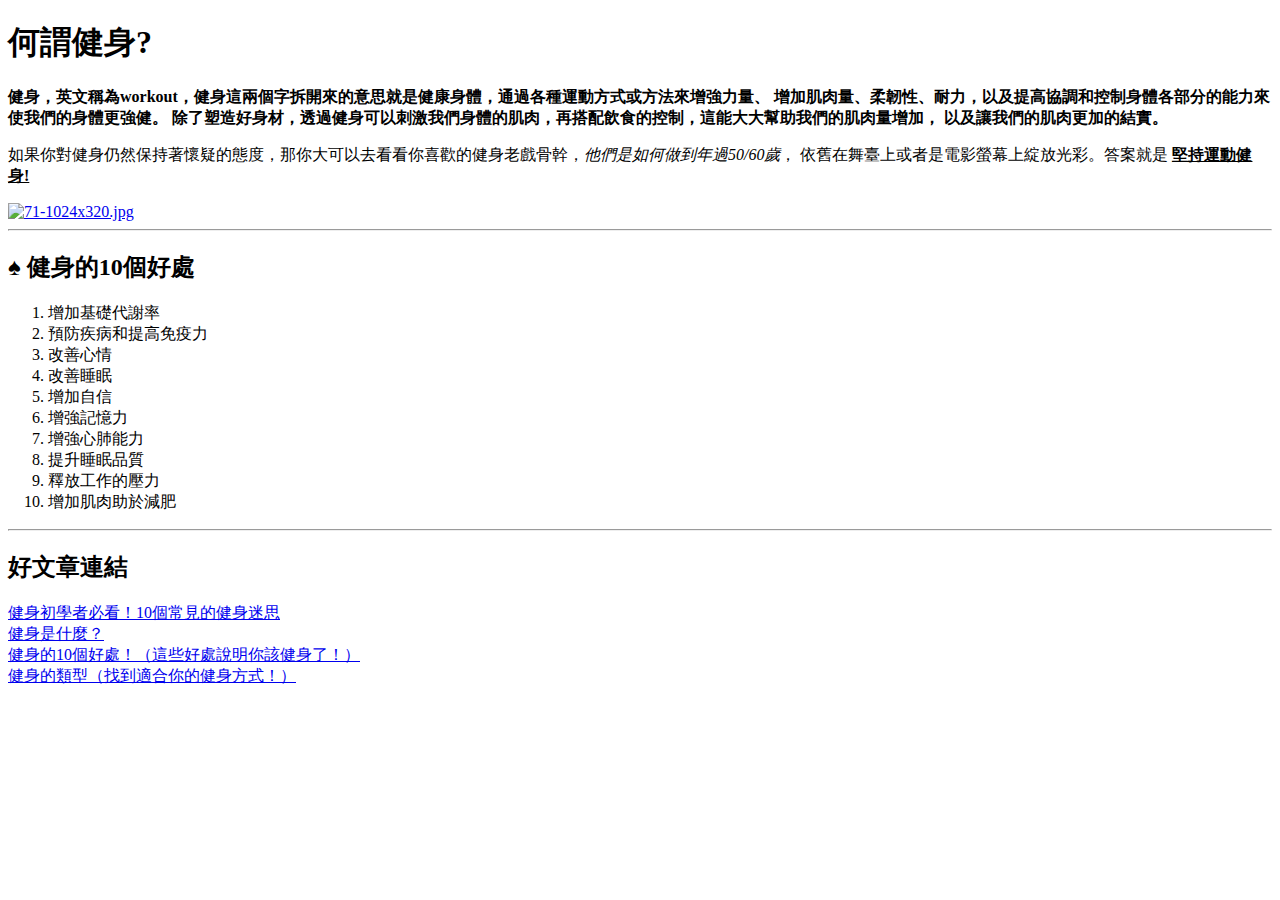
==== index.html @ 647621f5 "新增index.html" ====
<!DOCTYPE html>
<html lang="zh">

<head>
    <meta charset="UTF-8">
    <meta http-equiv="X-UA-Compatible" content="IE=edge">
    <meta name="viewport" content="width=device-width, initial-scale=1.0">
    <title>健身網站</title>
</head>

<body>
    <h1>何謂健身?</h1>
    <p>
        <b>
            健身，英文稱為workout，健身這兩個字拆開來的意思就是健康身體，通過各種運動方式或方法來增強力量、
            增加肌肉量、柔韌性、耐力，以及提高協調和控制身體各部分的能力來使我們的身體更強健。
            除了塑造好身材，透過健身可以刺激我們身體的肌肉，再搭配飲食的控制，這能大大幫助我們的肌肉量增加，
            以及讓我們的肌肉更加的結實。
        </b>
    </p>
    <p>
        如果你對健身仍然保持著懷疑的態度，那你大可以去看看你喜歡的健身老戲骨幹，<em>他們是如何做到年過50/60歲</em>，
        依舊在舞臺上或者是電影螢幕上綻放光彩。答案就是
        <b>
            <u>堅持運動健身!</u>
        </b>
    </p>
    <a href="https://fitnesstwenty.com/wp-content/uploads/2020/10/71-1024x320.jpg">
        <img src="https://fitnesstwenty.com/wp-content/uploads/2020/10/71-1024x320.jpg" alt="71-1024x320.jpg"
            width="100%">
    </a>
    <hr>
    <h2>&spades; 健身的10個好處</h2>
    <ol type="1">
        <li>增加基礎代謝率</li>
        <li>預防疾病和提高免疫力</li>
        <li>改善心情</li>
        <li>改善睡眠</li>
        <li>增加自信</li>
        <li>增強記憶力</li>
        <li>增強心肺能力</li>
        <li>提升睡眠品質</li>
        <li>釋放工作的壓力</li>
        <li>增加肌肉助於減肥</li>
    </ol>
    <hr>
    <h2>好文章連結</h2>
    <a href="https://www.fe-amart.com.tw/index.php/life-style/life-info/secret-recipe/hero-6" target="_blank">
        健身初學者必看！10個常見的健身迷思
    </a>
    <br>
    <a href="https://fitnesstwenty.com/benefits-of-workout/#%E5%81%A5%E8%BA%AB%E6%98%AF%E4%BB%80%E9%BA%BC%EF%BC%9F"
        target="_blank">
        健身是什麼？
    </a>
    <br>
    <a href="https://fitnesstwenty.com/benefits-of-workout/#%E5%81%A5%E8%BA%AB%E7%9A%8410%E5%80%8B%E5%A5%BD%E8%99%95%EF%BC%81%EF%BC%88%E9%80%99%E4%BA%9B%E5%A5%BD%E8%99%95%E8%AA%AA%E6%98%8E%E4%BD%A0%E8%A9%B2%E5%81%A5%E8%BA%AB%E4%BA%86%EF%BC%81%EF%BC%89"
        target="_blank">
        健身的10個好處！（這些好處說明你該健身了！）
    </a>
    <br>
    <a href="https://fitnesstwenty.com/benefits-of-workout/#%E5%81%A5%E8%BA%AB%E7%9A%84%E9%A1%9E%E5%9E%8B%EF%BC%88%E6%89%BE%E5%88%B0%E9%81%A9%E5%90%88%E4%BD%A0%E7%9A%84%E5%81%A5%E8%BA%AB%E6%96%B9%E5%BC%8F%EF%BC%81%EF%BC%89"
        target="_blank">
        健身的類型（找到適合你的健身方式！）
    </a>

</body>
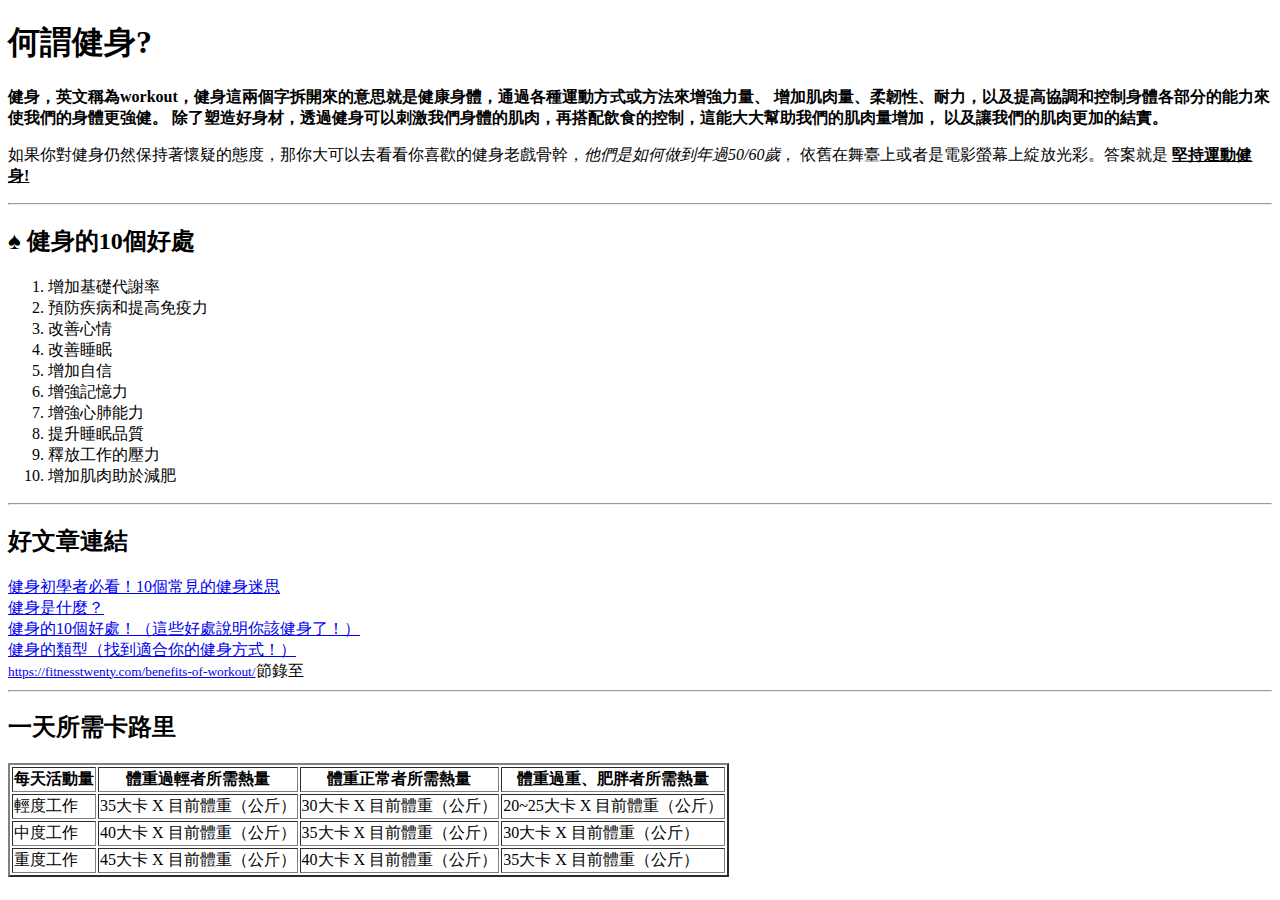
==== commit e19abb13: "1.完成超連10好處 2.完成表格" ====
--- a/index.html
+++ b/index.html
@@ -25,10 +25,7 @@
             <u>堅持運動健身!</u>
         </b>
     </p>
-    <a href="https://fitnesstwenty.com/wp-content/uploads/2020/10/71-1024x320.jpg">
-        <img src="https://fitnesstwenty.com/wp-content/uploads/2020/10/71-1024x320.jpg" alt="71-1024x320.jpg"
-            width="100%">
-    </a>
+
     <hr>
     <h2>&spades; 健身的10個好處</h2>
     <ol type="1">
@@ -45,23 +42,65 @@
     </ol>
     <hr>
     <h2>好文章連結</h2>
-    <a href="https://www.fe-amart.com.tw/index.php/life-style/life-info/secret-recipe/hero-6" target="_blank">
-        健身初學者必看！10個常見的健身迷思
-    </a>
-    <br>
-    <a href="https://fitnesstwenty.com/benefits-of-workout/#%E5%81%A5%E8%BA%AB%E6%98%AF%E4%BB%80%E9%BA%BC%EF%BC%9F"
-        target="_blank">
-        健身是什麼？
-    </a>
-    <br>
-    <a href="https://fitnesstwenty.com/benefits-of-workout/#%E5%81%A5%E8%BA%AB%E7%9A%8410%E5%80%8B%E5%A5%BD%E8%99%95%EF%BC%81%EF%BC%88%E9%80%99%E4%BA%9B%E5%A5%BD%E8%99%95%E8%AA%AA%E6%98%8E%E4%BD%A0%E8%A9%B2%E5%81%A5%E8%BA%AB%E4%BA%86%EF%BC%81%EF%BC%89"
-        target="_blank">
-        健身的10個好處！（這些好處說明你該健身了！）
-    </a>
-    <br>
-    <a href="https://fitnesstwenty.com/benefits-of-workout/#%E5%81%A5%E8%BA%AB%E7%9A%84%E9%A1%9E%E5%9E%8B%EF%BC%88%E6%89%BE%E5%88%B0%E9%81%A9%E5%90%88%E4%BD%A0%E7%9A%84%E5%81%A5%E8%BA%AB%E6%96%B9%E5%BC%8F%EF%BC%81%EF%BC%89"
-        target="_blank">
-        健身的類型（找到適合你的健身方式！）
-    </a>
+    <li>
+        <a href="https://www.fe-amart.com.tw/index.php/life-style/life-info/secret-recipe/hero-6" target="_blank">
+            健身初學者必看！10個常見的健身迷思
+        </a>
+    </li>
+    <li>
+        <a href="https://fitnesstwenty.com/benefits-of-workout/#%E5%81%A5%E8%BA%AB%E6%98%AF%E4%BB%80%E9%BA%BC%EF%BC%9F"
+            target="_blank">
+            健身是什麼？
+        </a>
+    </li>
+    <li>
+        <a href="https://fitnesstwenty.com/benefits-of-workout/#%E5%81%A5%E8%BA%AB%E7%9A%8410%E5%80%8B%E5%A5%BD%E8%99%95%EF%BC%81%EF%BC%88%E9%80%99%E4%BA%9B%E5%A5%BD%E8%99%95%E8%AA%AA%E6%98%8E%E4%BD%A0%E8%A9%B2%E5%81%A5%E8%BA%AB%E4%BA%86%EF%BC%81%EF%BC%89"
+            target="_blank">
+            健身的10個好處！（這些好處說明你該健身了！）
+        </a>
+    </li>
+    <li>
+        <a href="https://fitnesstwenty.com/benefits-of-workout/#%E5%81%A5%E8%BA%AB%E7%9A%84%E9%A1%9E%E5%9E%8B%EF%BC%88%E6%89%BE%E5%88%B0%E9%81%A9%E5%90%88%E4%BD%A0%E7%9A%84%E5%81%A5%E8%BA%AB%E6%96%B9%E5%BC%8F%EF%BC%81%EF%BC%89"
+            target="_blank">
+            健身的類型（找到適合你的健身方式！）
+        </a>
+    </li>
+    <small>
+        <a target="_blank" href="https://fitnesstwenty.com/benefits-of-workout/">
+            https://fitnesstwenty.com/benefits-of-workout/</a></small>節錄至
+    <hr>
+    <h2>一天所需卡路里</h2>
+    <table border="2">
+        <thead>
+            <tr>
+
+                <th>每天活動量</th>
+                <th>體重過輕者所需熱量</th>
+                <th>體重正常者所需熱量</th>
+                <th>體重過重、肥胖者所需熱量</th>
+            </tr>
+        </thead>
+        <tbody>
+            <tr>
+                <td>輕度工作</td>
+                <td>35大卡 X 目前體重（公斤）</td>
+                <td>30大卡 X 目前體重（公斤）</td>
+                <td>20~25大卡 X 目前體重（公斤）</td>
+            </tr>
+            <tr>
+                <td>中度工作</td>
+                <td>40大卡 X 目前體重（公斤）</td>
+                <td>35大卡 X 目前體重（公斤）</td>
+                <td>30大卡 X 目前體重（公斤）</td>
+            </tr>
+            <tr>
+                <td>重度工作</td>
+                <td>45大卡 X 目前體重（公斤）</td>
+                <td>40大卡 X 目前體重（公斤）</td>
+                <td>35大卡 X 目前體重（公斤）</td>
+            </tr>
+        </tbody>
+    </table>
+
 
 </body>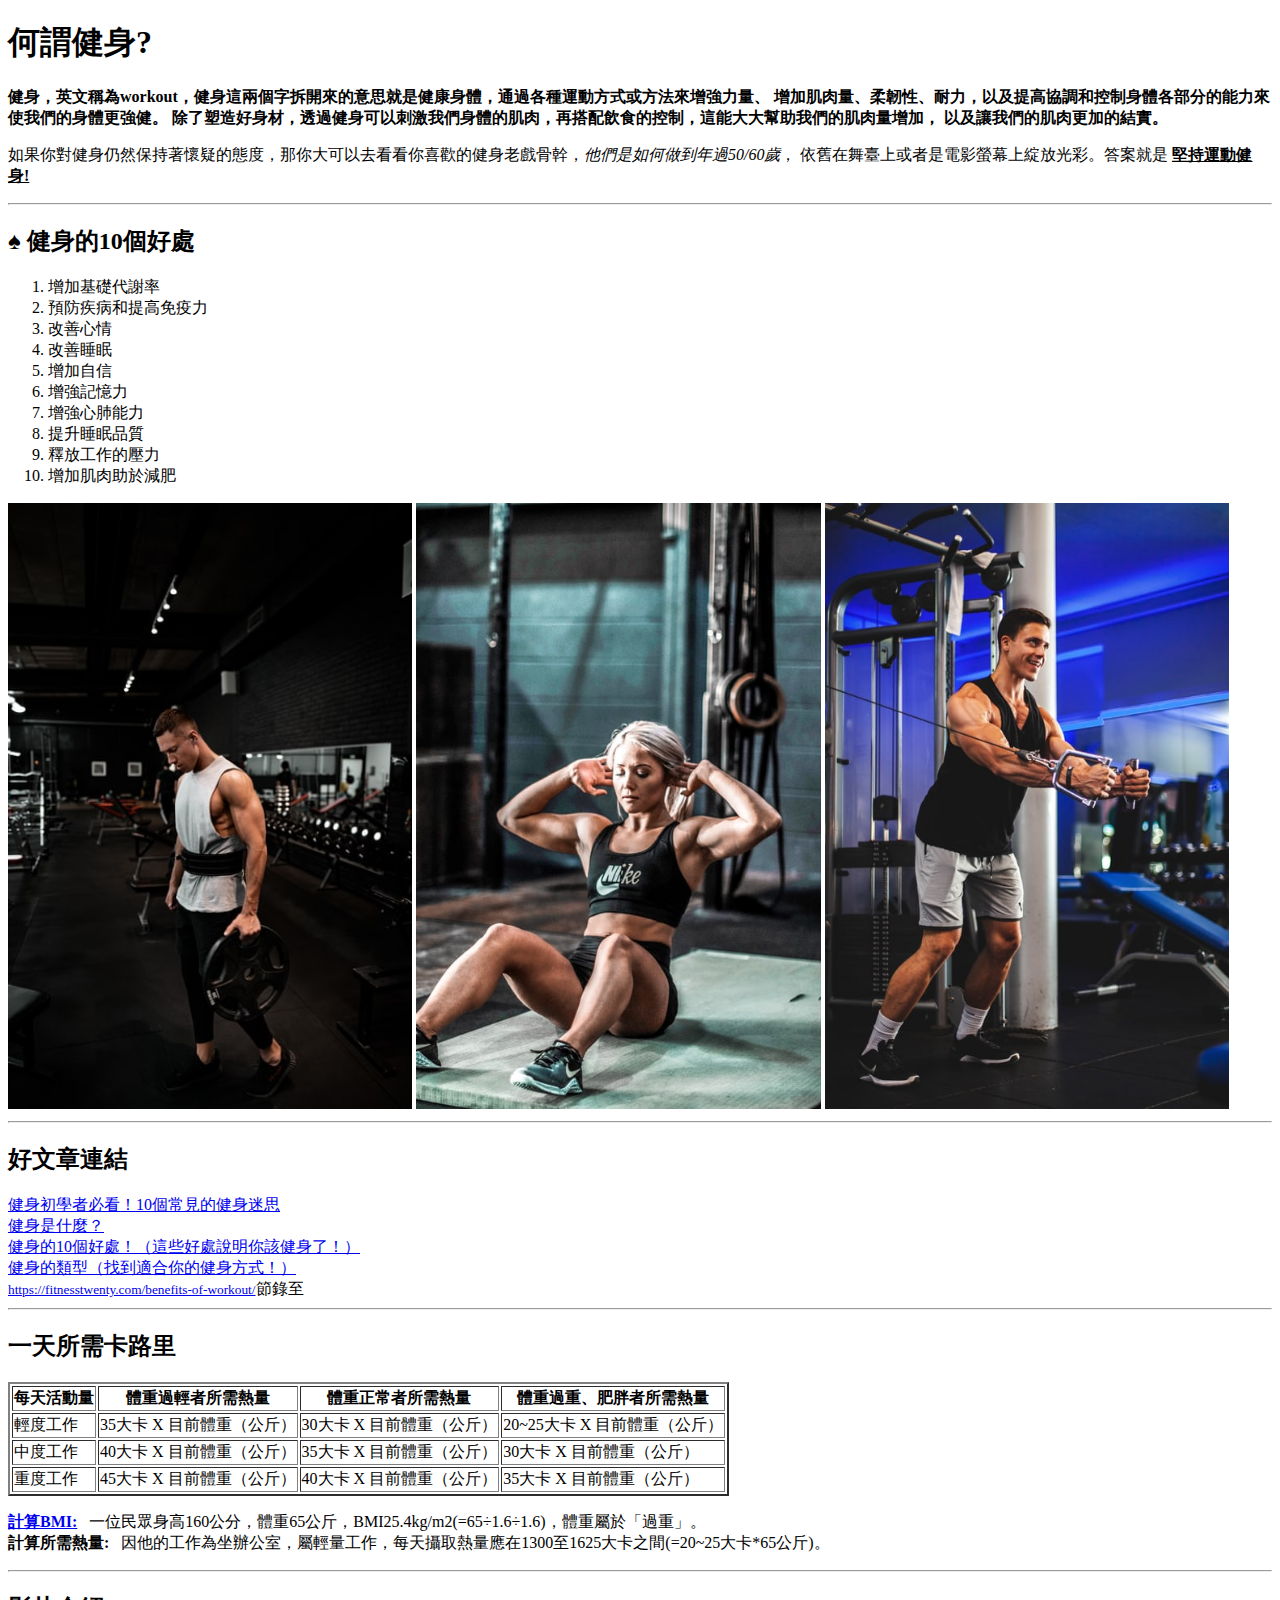
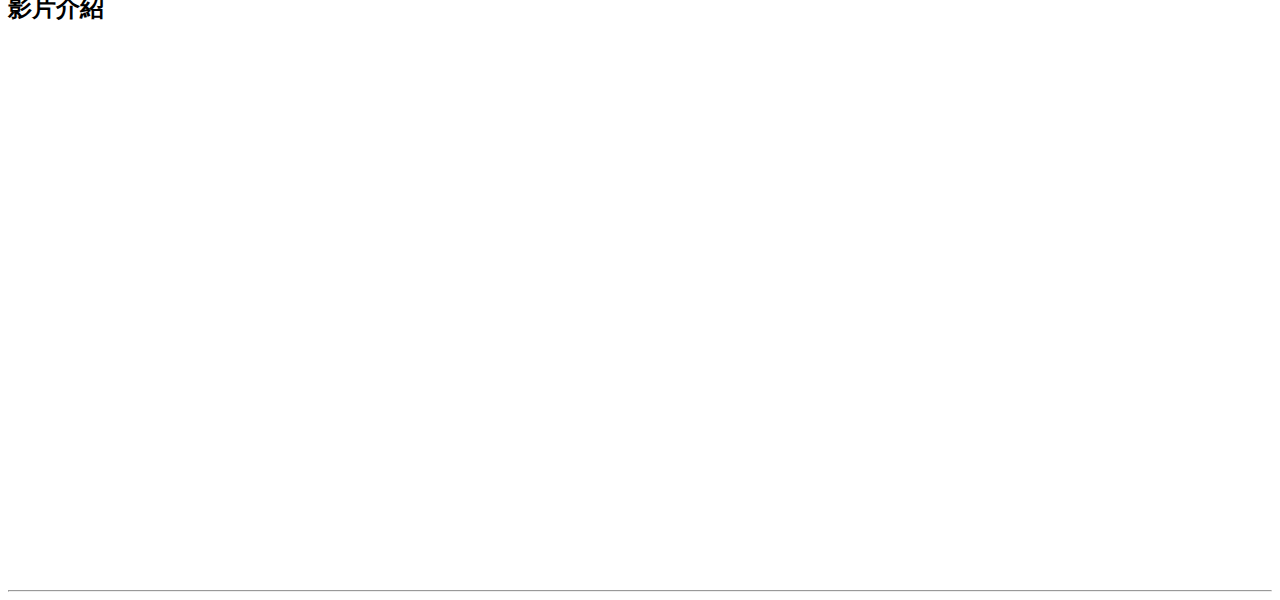
==== commit 97325193: "新增圖片遷入video" ====
--- a/index.html
+++ b/index.html
@@ -40,6 +40,9 @@
         <li>釋放工作的壓力</li>
         <li>增加肌肉助於減肥</li>
     </ol>
+    <img src="images/pic-1.jpg" alt="pic-1.jpg" width="32%">
+    <img src="images/pic-2.jpg" alt="pic-2.jpg" width="32%">
+    <img src="images/pic-3.jpg" alt="pic-3.jpg" width="32%">
     <hr>
     <h2>好文章連結</h2>
     <li>
@@ -101,6 +104,25 @@
             </tr>
         </tbody>
     </table>
+    <p>
+        <b>
+            <a href="bmi.html" target="_blank">計算BMI:</a>
+        </b>&nbsp;&nbsp;一位民眾身高160公分，體重65公斤，BMI25.4kg/m2(=65÷1.6÷1.6)，體重屬於「過重」。<br>
+        <b>計算所需熱量:</b>&nbsp;&nbsp;
+        因他的工作為坐辦公室，屬輕量工作，每天攝取熱量應在1300至1625大卡之間(=20~25大卡*65公斤)。
+    </p>
+</body>
+<hr>
+<h2>影片介紹</h2>
+<iframe width="45%" height="534" src="https://www.youtube.com/embed/MzLZXUnekuI"
+    title="健身房新手【4天練全身課表】每天只做CP值最高的三個精華動作！│健人訓練│ 2021ep31" frameborder="0"
+    allow="accelerometer; autoplay; clipboard-write; encrypted-media; gyroscope; picture-in-picture; web-share"
+    allowfullscreen></iframe>
+<iframe width="45%" height="534" src="https://www.youtube.com/embed/Vb287LMSwlw"
+    title="30分鐘爆汗燃脂+核心訓練│無須器材、無跳躍、不傷手腕│跟著我甩掉多餘體脂肪！30 Min Athome fat burn, no equipment needed, no jumping"
+    frameborder="0"
+    allow="accelerometer; autoplay; clipboard-write; encrypted-media; gyroscope; picture-in-picture; web-share"
+    allowfullscreen></iframe>
+<hr>
 
-
-</body>+</html>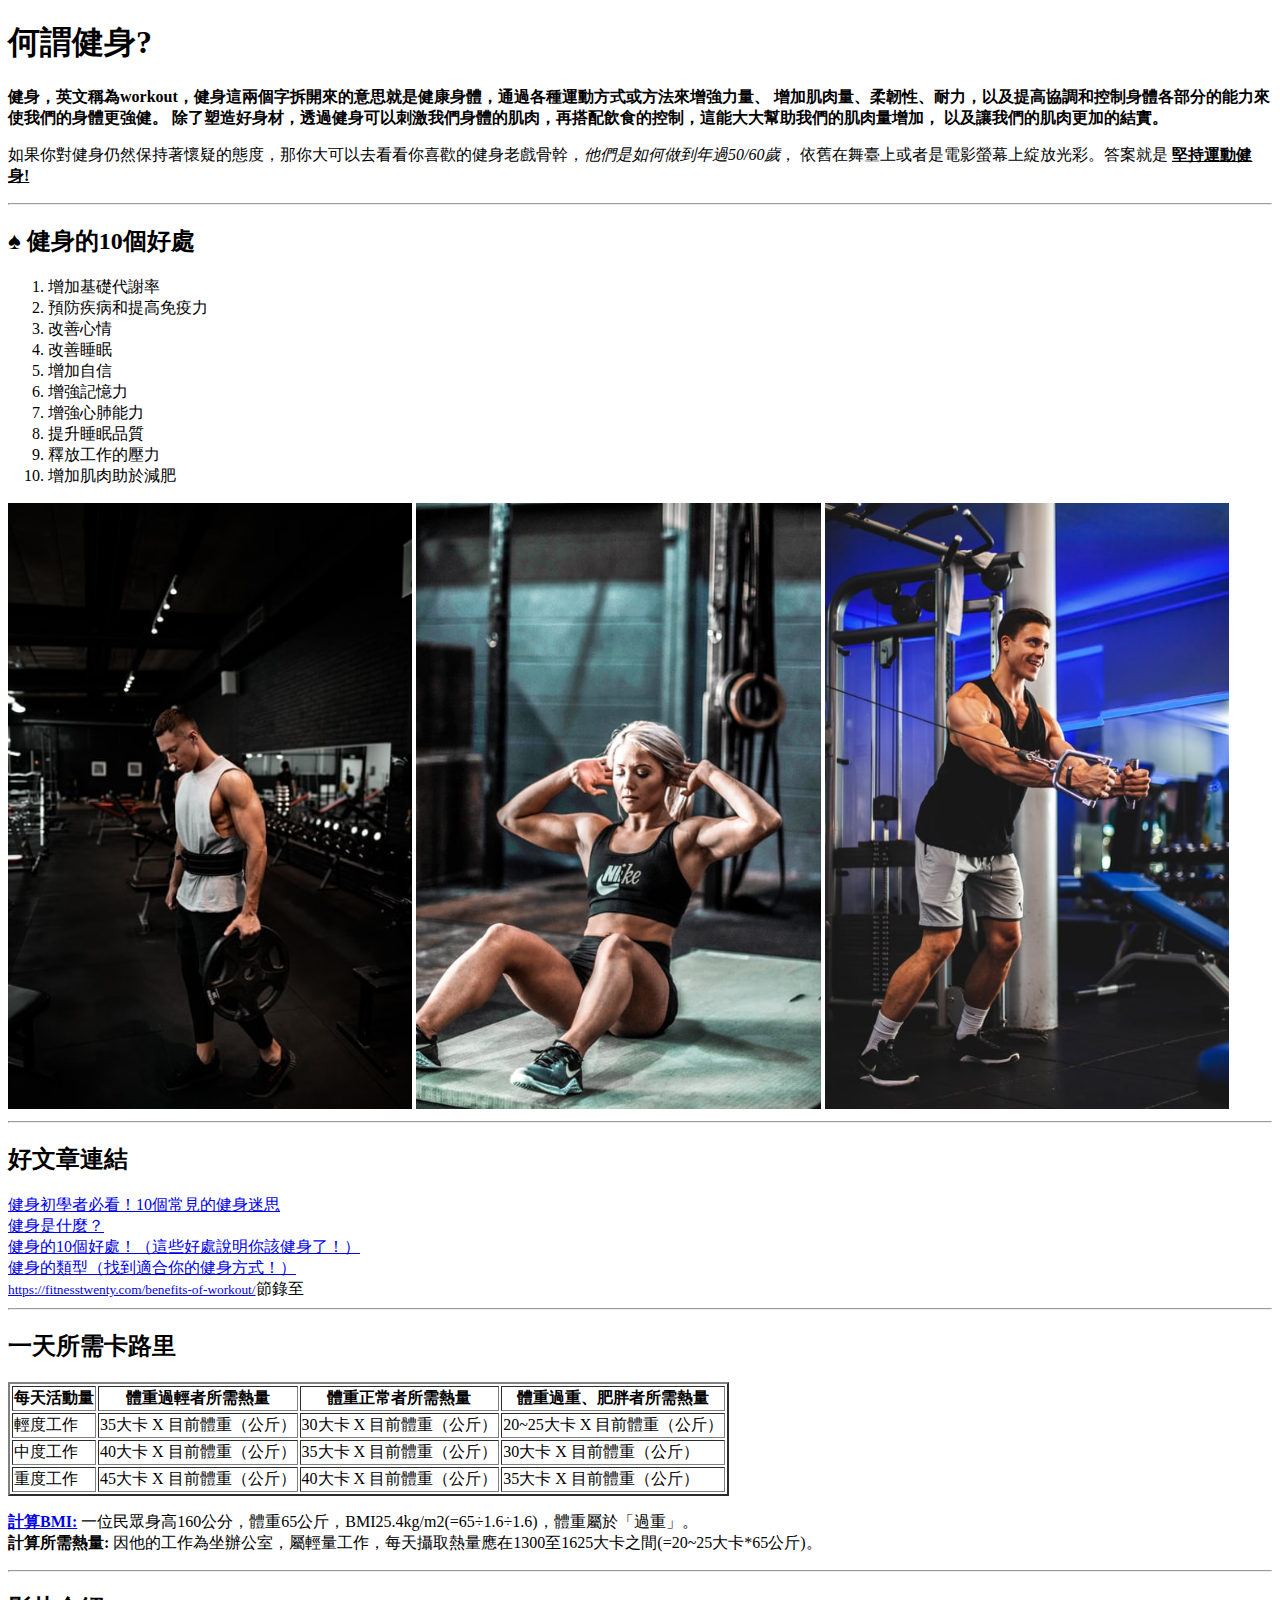
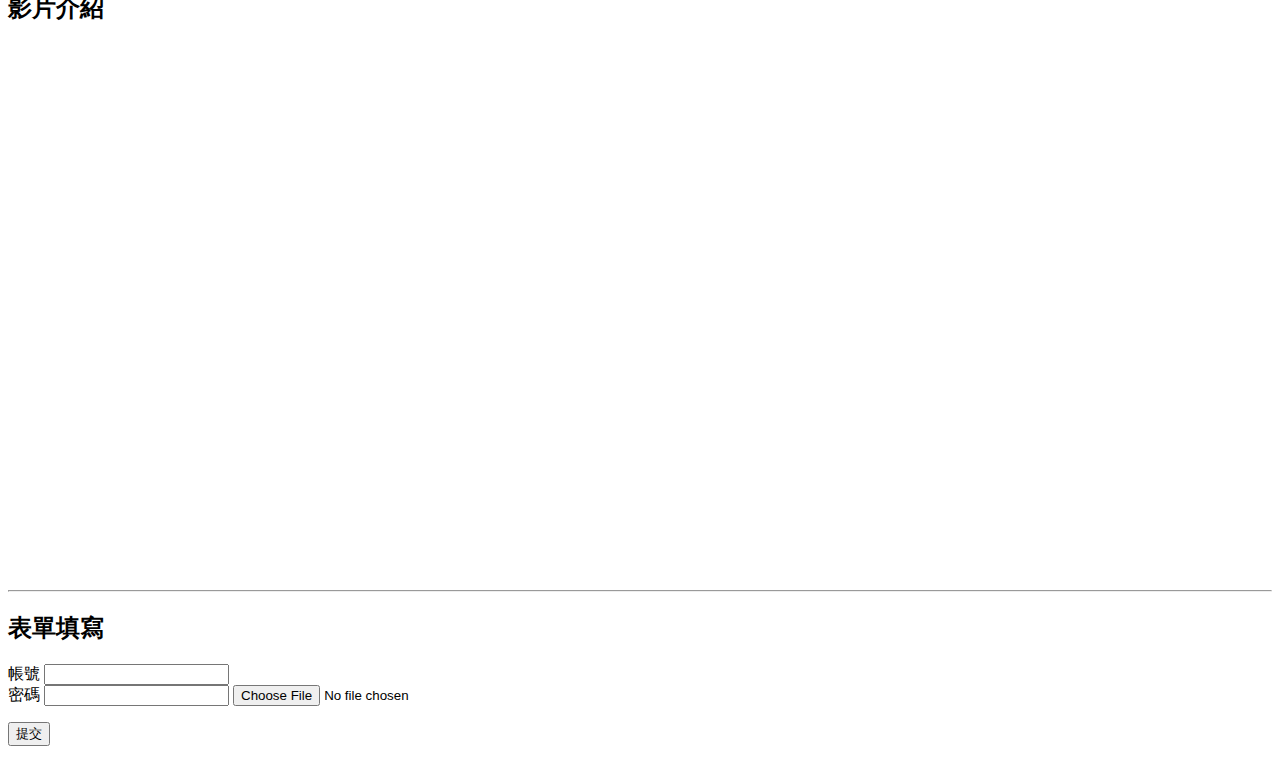
==== commit fc015b6c: "1.增加form 2.增加bmi.html" ====
--- a/index.html
+++ b/index.html
@@ -106,9 +106,11 @@
     </table>
     <p>
         <b>
-            <a href="bmi.html" target="_blank">計算BMI:</a>
-        </b>&nbsp;&nbsp;一位民眾身高160公分，體重65公斤，BMI25.4kg/m2(=65÷1.6÷1.6)，體重屬於「過重」。<br>
-        <b>計算所需熱量:</b>&nbsp;&nbsp;
+            <a href="bmi.html">計算BMI:</a>
+
+        </b>
+        一位民眾身高160公分，體重65公斤，BMI25.4kg/m2(=65÷1.6÷1.6)，體重屬於「過重」。<br>
+        <b>計算所需熱量:</b>
         因他的工作為坐辦公室，屬輕量工作，每天攝取熱量應在1300至1625大卡之間(=20~25大卡*65公斤)。
     </p>
 </body>
@@ -123,6 +125,22 @@
     frameborder="0"
     allow="accelerometer; autoplay; clipboard-write; encrypted-media; gyroscope; picture-in-picture; web-share"
     allowfullscreen></iframe>
+
+
+
 <hr>
+<h2>表單填寫</h2>
+<form action="">
+    <label for="email">帳號</label>
+    <input type="email" id="email" name="email">
+    <br>
+    <label for="password">密碼</label>
+    <input type="password" id="password" name="password">
+    <input type="file">
+
+    <p>
+        <button type="submit">提交</button>
+    </p>
+</form>
 
 </html>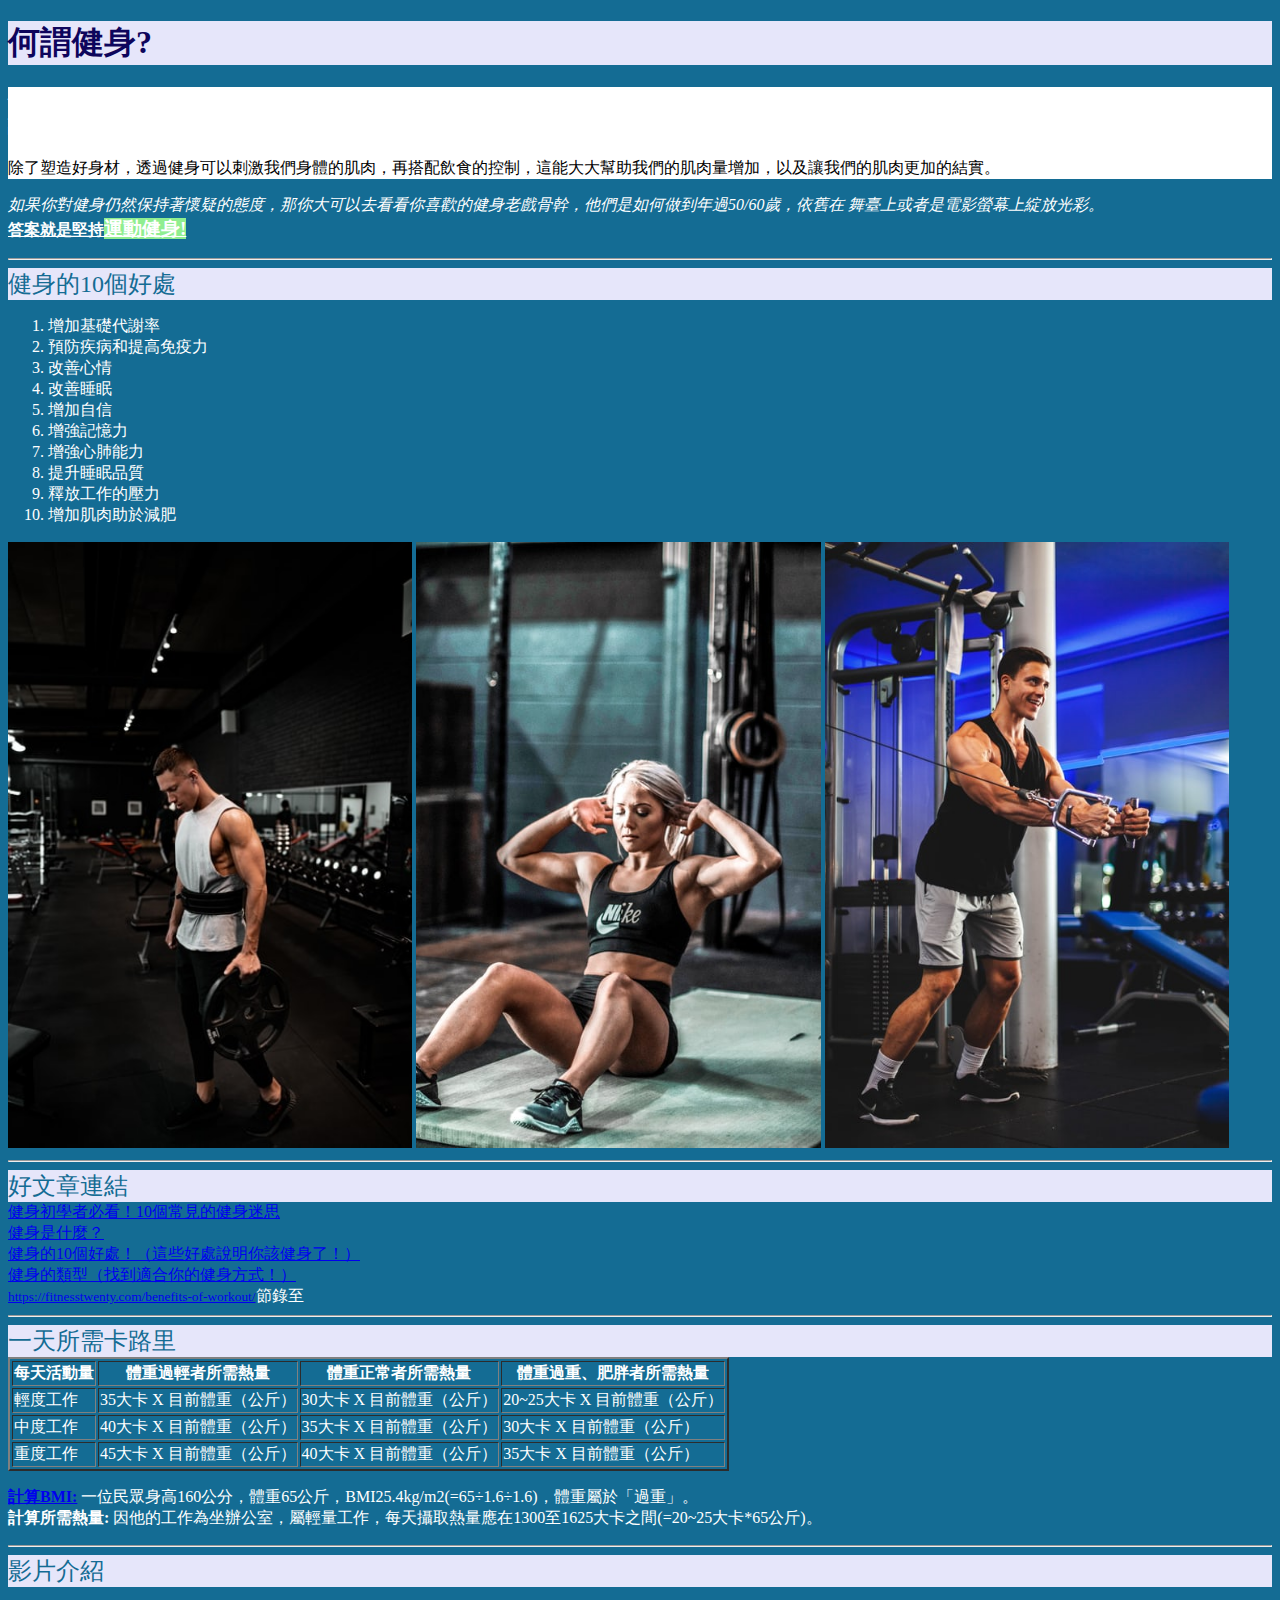
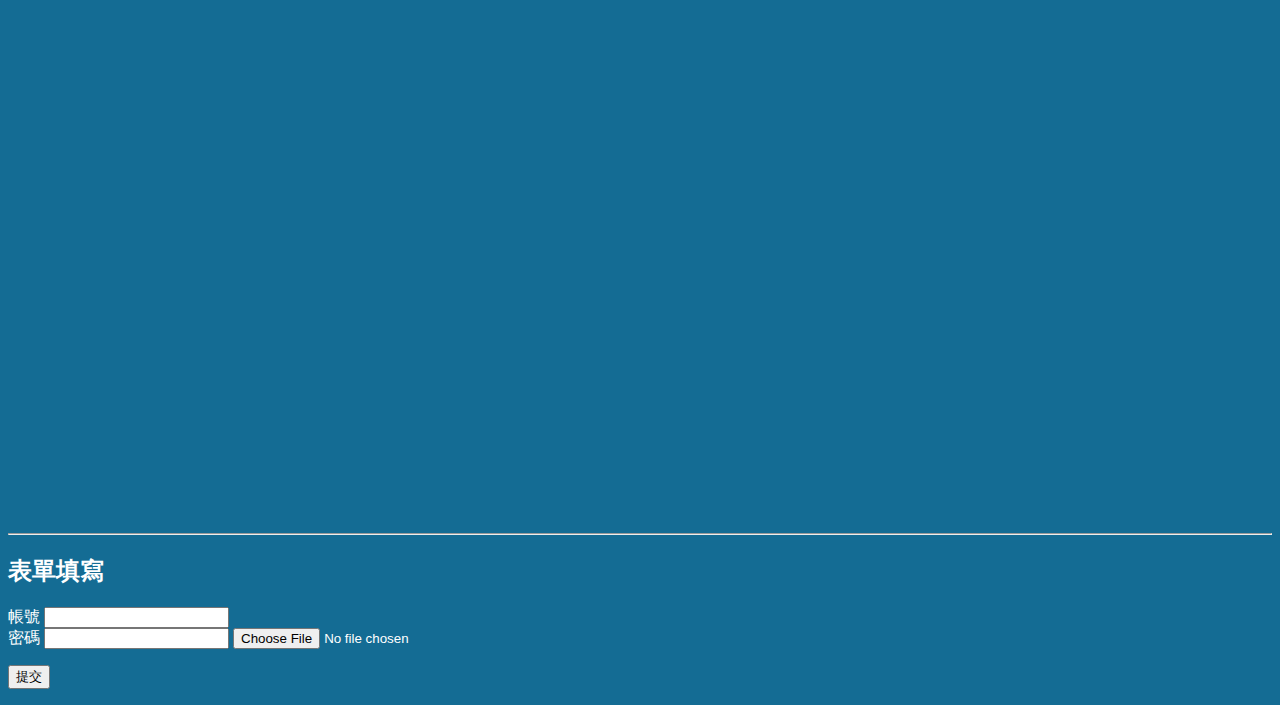
==== commit 31b01d04: "完成inline css設定" ====
--- a/index.html
+++ b/index.html
@@ -6,28 +6,43 @@
     <meta http-equiv="X-UA-Compatible" content="IE=edge">
     <meta name="viewport" content="width=device-width, initial-scale=1.0">
     <title>健身網站</title>
+
+    <style>
+        body {
+            background-color: #146C94;
+            color: rgb(255, 255, 255);
+            font-family: 標楷體;
+        }
+
+        .sub-title {
+            background-color: #e6e6fa;
+            color: #146C94;
+            font-size: 24px;
+        }
+    </style>
+
 </head>
 
 <body>
-    <h1>何謂健身?</h1>
+    <!-- 註解區 -->
+    <h1 style="color: rgb(14, 5, 92);background-color: #e6e6fa;">何謂健身?</h1>
+    <div style="background-color : white;
+    font-family: 微軟正黑體;">
+        <h3>
+            健身，英文稱為workout，健身這兩個字拆開來的意思就是健康身體，通過各種運動方式或方法來增強力量、增加肌肉量、柔韌性、耐力，以及提高協調和控制身體各部分的能力來使我們的身體更強健。
+        </h3>
+        <p style="font-size:medium;color: black;">
+            除了塑造好身材，透過健身可以刺激我們身體的肌肉，再搭配飲食的控制，這能大大幫助我們的肌肉量增加，以及讓我們的肌肉更加的結實。
+
+        </p>
+    </div>
     <p>
-        <b>
-            健身，英文稱為workout，健身這兩個字拆開來的意思就是健康身體，通過各種運動方式或方法來增強力量、
-            增加肌肉量、柔韌性、耐力，以及提高協調和控制身體各部分的能力來使我們的身體更強健。
-            除了塑造好身材，透過健身可以刺激我們身體的肌肉，再搭配飲食的控制，這能大大幫助我們的肌肉量增加，
-            以及讓我們的肌肉更加的結實。
-        </b>
+        <em>如果你對健身仍然保持著懷疑的態度，那你大可以去看看你喜歡的健身老戲骨幹，他們是如何做到年過50/60歲，依舊在
+            舞臺上或者是電影螢幕上綻放光彩。</em><br><b><u>答案就是堅持<span style="background-color: lightgreen;
+            font-size: larger;">運動健身!</span></u></b>
     </p>
-    <p>
-        如果你對健身仍然保持著懷疑的態度，那你大可以去看看你喜歡的健身老戲骨幹，<em>他們是如何做到年過50/60歲</em>，
-        依舊在舞臺上或者是電影螢幕上綻放光彩。答案就是
-        <b>
-            <u>堅持運動健身!</u>
-        </b>
-    </p>
-
     <hr>
-    <h2>&spades; 健身的10個好處</h2>
+    <div class="sub-title">健身的10個好處</div>
     <ol type="1">
         <li>增加基礎代謝率</li>
         <li>預防疾病和提高免疫力</li>
@@ -44,7 +59,7 @@
     <img src="images/pic-2.jpg" alt="pic-2.jpg" width="32%">
     <img src="images/pic-3.jpg" alt="pic-3.jpg" width="32%">
     <hr>
-    <h2>好文章連結</h2>
+    <div class="sub-title">好文章連結</div>
     <li>
         <a href="https://www.fe-amart.com.tw/index.php/life-style/life-info/secret-recipe/hero-6" target="_blank">
             健身初學者必看！10個常見的健身迷思
@@ -72,7 +87,7 @@
         <a target="_blank" href="https://fitnesstwenty.com/benefits-of-workout/">
             https://fitnesstwenty.com/benefits-of-workout/</a></small>節錄至
     <hr>
-    <h2>一天所需卡路里</h2>
+    <div class="sub-title">一天所需卡路里</div>
     <table border="2">
         <thead>
             <tr>
@@ -115,7 +130,7 @@
     </p>
 </body>
 <hr>
-<h2>影片介紹</h2>
+<div class="sub-title">影片介紹</div>
 <iframe width="45%" height="534" src="https://www.youtube.com/embed/MzLZXUnekuI"
     title="健身房新手【4天練全身課表】每天只做CP值最高的三個精華動作！│健人訓練│ 2021ep31" frameborder="0"
     allow="accelerometer; autoplay; clipboard-write; encrypted-media; gyroscope; picture-in-picture; web-share"
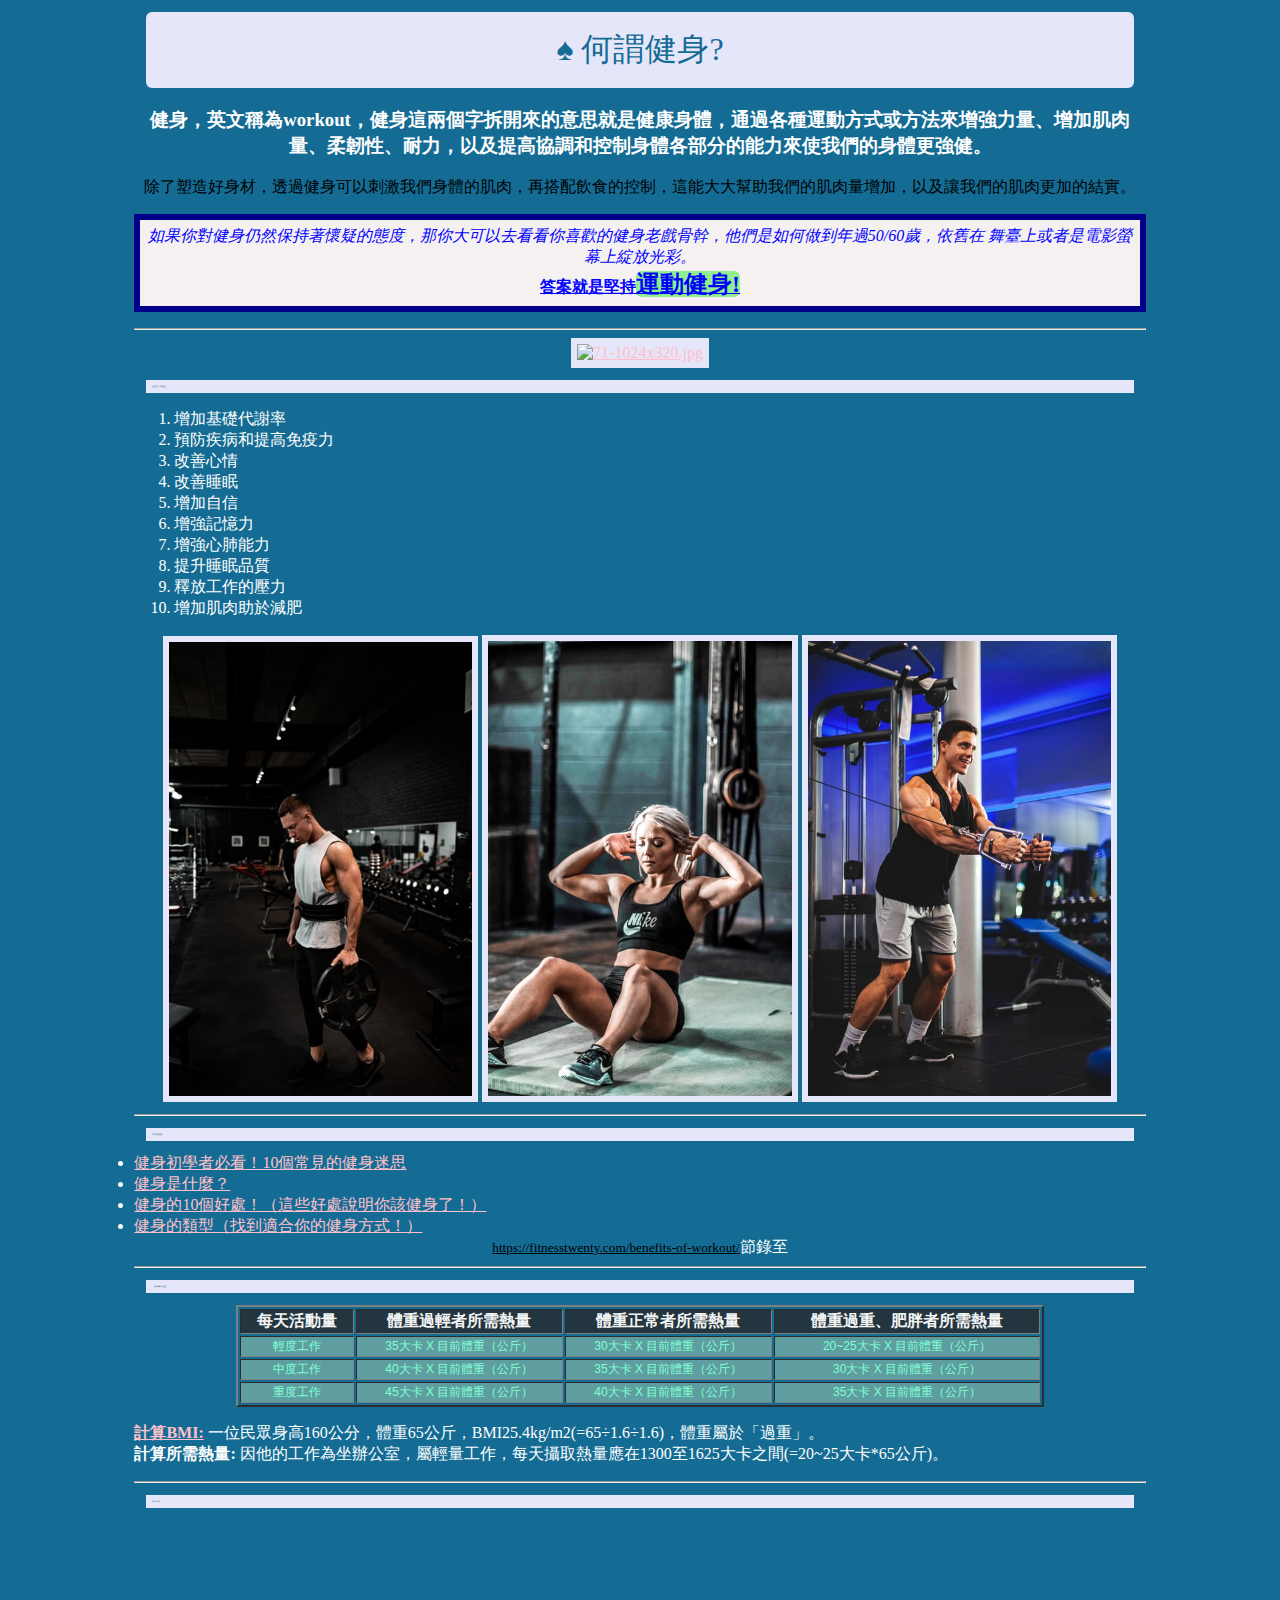
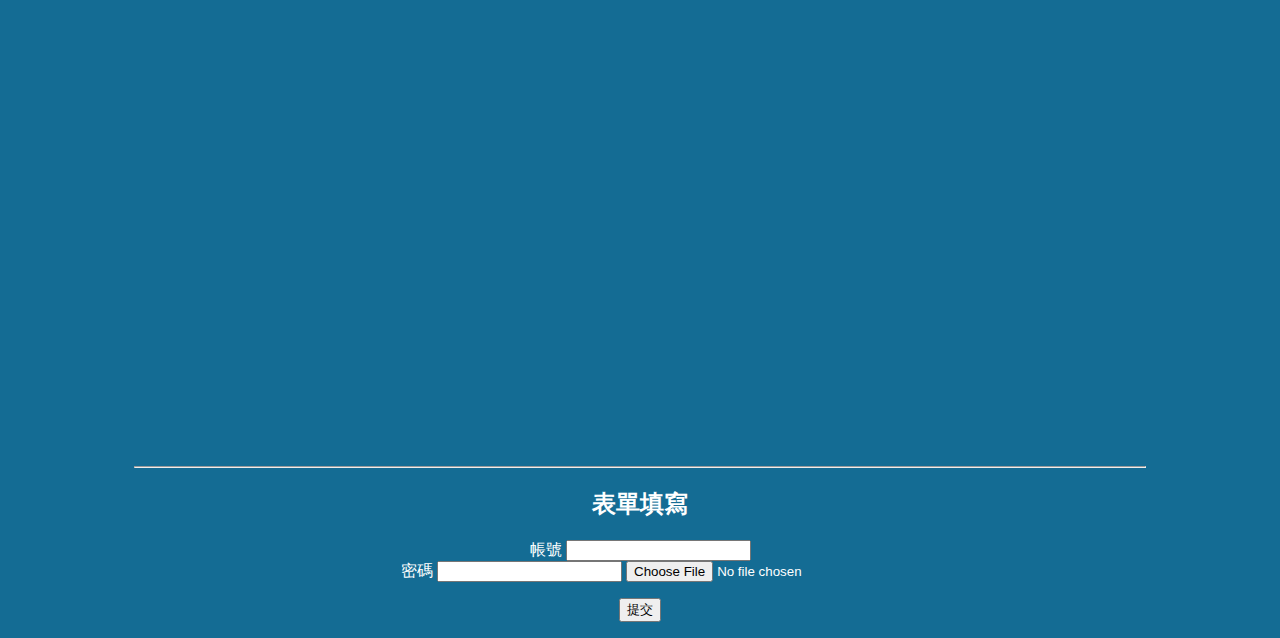
==== commit 0739819f: "完成到表格部分" ====
--- a/index.html
+++ b/index.html
@@ -6,156 +6,236 @@
     <meta http-equiv="X-UA-Compatible" content="IE=edge">
     <meta name="viewport" content="width=device-width, initial-scale=1.0">
     <title>健身網站</title>
-
     <style>
         body {
             background-color: #146C94;
             color: rgb(255, 255, 255);
             font-family: 標楷體;
-        }
-
+            text-align: center;
+        }
+
+        /* 對應class="sub-title" */
         .sub-title {
             background-color: #e6e6fa;
             color: #146C94;
-            font-size: 24px;
+            /* irem=>16px */
+            font-size: 1.5px;
+            text-align: left;
+            margin: 12px;
+            padding: 6px;
+        }
+
+        .title {
+            font-size: 2rem;
+            border-radius: 6px;
+            margin: 12px;
+            padding: 16px 12px;
+            text-align: center;
+        }
+
+        span {
+            border-radius: 6px;
+            font-size: 1.5rem;
+        }
+
+        #container {
+            width: 80%;
+            margin: 12px auto;
+        }
+
+        img {
+            background-color: #e6e6fa;
+            padding: 6px;
+            width: 30%;
+        }
+
+        /* class=banner" =>img */
+        .banner img {
+            width: 100%;
+        }
+
+        a {
+            color: pink;
+        }
+
+        /* 訪問後的顏色 */
+        a:visited {
+            color: rgb(255, 127, 127);
+        }
+
+        /* 移到上方的顏色 */
+        a:hover {
+            color: lightgreen;
+        }
+
+        li {
+            text-align: left;
+        }
+
+        small a {
+            color: black;
+        }
+
+        table {
+            width: 80%;
+            margin: 0px auto;
+            font-family: 'Franklin Gothic Medium', 'Arial Narrow', Arial, sans-serif;
+            font-size: 12px;
+        }
+
+        th {
+            background-color: #23363f;
+            color: whitesmoke;
+            font-size: 1rem;
+        }
+
+        td {
+            color: aquamarine;
+            background-color: cadetblue;
         }
     </style>
 
 </head>
 
 <body>
-    <!-- 註解區 -->
-    <h1 style="color: rgb(14, 5, 92);background-color: #e6e6fa;">何謂健身?</h1>
-    <div style="background-color : white;
-    font-family: 微軟正黑體;">
-        <h3>
-            健身，英文稱為workout，健身這兩個字拆開來的意思就是健康身體，通過各種運動方式或方法來增強力量、增加肌肉量、柔韌性、耐力，以及提高協調和控制身體各部分的能力來使我們的身體更強健。
-        </h3>
-        <p style="font-size:medium;color: black;">
-            除了塑造好身材，透過健身可以刺激我們身體的肌肉，再搭配飲食的控制，這能大大幫助我們的肌肉量增加，以及讓我們的肌肉更加的結實。
-
+
+    <div id="container">
+        <!-- 註解區 -->
+        <div class="sub-title title">&spades;&nbsp;何謂健身?</div>
+        <div style="color : white;font-family: 微軟正黑體;">
+            <h3>
+                健身，英文稱為workout，健身這兩個字拆開來的意思就是健康身體，通過各種運動方式或方法來增強力量、增加肌肉量、柔韌性、耐力，以及提高協調和控制身體各部分的能力來使我們的身體更強健。
+            </h3>
+            <p style="font-size: medium;color: black;">
+                除了塑造好身材，透過健身可以刺激我們身體的肌肉，再搭配飲食的控制，這能大大幫助我們的肌肉量增加，以及讓我們的肌肉更加的結實。
+            </p>
+            <p style="background-color: #f6f1f1;color: blue;padding: 6px; border: 6px darkblue solid ;">
+                <em>如果你對健身仍然保持著懷疑的態度，那你大可以去看看你喜歡的健身老戲骨幹，他們是如何做到年過50/60歲，依舊在
+                    舞臺上或者是電影螢幕上綻放光彩。</em><br><b><u>答案就是堅持<span
+                            style="background-color: lightgreen;">運動健身!</span></u></b>
+            </p>
+        </div>
+        <hr>
+        <div class="banner">
+            <a target="_blank" href="https://fitnesstwenty.com/wp-content/uploads/2020/10/71-1024x320.jpg">
+                <img width="100%" src="https://fitnesstwenty.com/wp-content/uploads/2020/10/71-1024x320.jpg"
+                    alt="71-1024x320.jpg"></a>
+        </div>
+        <div class="sub-title">健身的10個好處</div>
+        <ol>
+            <li>增加基礎代謝率</li>
+            <li>預防疾病和提高免疫力</li>
+            <li>改善心情</li>
+            <li>改善睡眠</li>
+            <li>增加自信</li>
+            <li>增強記憶力</li>
+            <li>增強心肺能力</li>
+            <li>提升睡眠品質</li>
+            <li>釋放工作的壓力</li>
+            <li>增加肌肉助於減肥</li>
+        </ol>
+        <img src="images/pic-1.jpg" alt="pic-1.jpg" width="32%">
+        <img src="images/pic-2.jpg" alt="pic-2.jpg" width="32%">
+        <img src="images/pic-3.jpg" alt="pic-3.jpg" width="32%">
+        <hr>
+        <div class="sub-title">好文章連結</div>
+        <li>
+            <a href="https://www.fe-amart.com.tw/index.php/life-style/life-info/secret-recipe/hero-6" target="_blank">
+                健身初學者必看！10個常見的健身迷思
+            </a>
+        </li>
+        <li>
+            <a href="https://fitnesstwenty.com/benefits-of-workout/#%E5%81%A5%E8%BA%AB%E6%98%AF%E4%BB%80%E9%BA%BC%EF%BC%9F"
+                target="_blank">
+                健身是什麼？
+            </a>
+        </li>
+        <li>
+            <a href="https://fitnesstwenty.com/benefits-of-workout/#%E5%81%A5%E8%BA%AB%E7%9A%8410%E5%80%8B%E5%A5%BD%E8%99%95%EF%BC%81%EF%BC%88%E9%80%99%E4%BA%9B%E5%A5%BD%E8%99%95%E8%AA%AA%E6%98%8E%E4%BD%A0%E8%A9%B2%E5%81%A5%E8%BA%AB%E4%BA%86%EF%BC%81%EF%BC%89"
+                target="_blank">
+                健身的10個好處！（這些好處說明你該健身了！）
+            </a>
+        </li>
+        <li>
+            <a href="https://fitnesstwenty.com/benefits-of-workout/#%E5%81%A5%E8%BA%AB%E7%9A%84%E9%A1%9E%E5%9E%8B%EF%BC%88%E6%89%BE%E5%88%B0%E9%81%A9%E5%90%88%E4%BD%A0%E7%9A%84%E5%81%A5%E8%BA%AB%E6%96%B9%E5%BC%8F%EF%BC%81%EF%BC%89"
+                target="_blank">
+                健身的類型（找到適合你的健身方式！）
+            </a>
+        </li>
+        <small>
+            <a target="_blank" href="https://fitnesstwenty.com/benefits-of-workout/">
+                https://fitnesstwenty.com/benefits-of-workout/</a></small>節錄至
+        <hr>
+        <div class="sub-title">一天所需卡路里</div>
+        <table border="2">
+            <thead>
+                <tr>
+
+                    <th>每天活動量</th>
+                    <th>體重過輕者所需熱量</th>
+                    <th>體重正常者所需熱量</th>
+                    <th>體重過重、肥胖者所需熱量</th>
+                </tr>
+            </thead>
+            <tbody>
+                <tr>
+                    <td>輕度工作</td>
+                    <td>35大卡 X 目前體重（公斤）</td>
+                    <td>30大卡 X 目前體重（公斤）</td>
+                    <td>20~25大卡 X 目前體重（公斤）</td>
+                </tr>
+                <tr>
+                    <td>中度工作</td>
+                    <td>40大卡 X 目前體重（公斤）</td>
+                    <td>35大卡 X 目前體重（公斤）</td>
+                    <td>30大卡 X 目前體重（公斤）</td>
+                </tr>
+                <tr>
+                    <td>重度工作</td>
+                    <td>45大卡 X 目前體重（公斤）</td>
+                    <td>40大卡 X 目前體重（公斤）</td>
+                    <td>35大卡 X 目前體重（公斤）</td>
+                </tr>
+            </tbody>
+        </table>
+        <p style="text-align: left;">
+            <b>
+                <a href="bmi.html">計算BMI:</a>
+            </b>
+            一位民眾身高160公分，體重65公斤，BMI25.4kg/m2(=65÷1.6÷1.6)，體重屬於「過重」。<br>
+            <b>計算所需熱量:</b>
+            因他的工作為坐辦公室，屬輕量工作，每天攝取熱量應在1300至1625大卡之間(=20~25大卡*65公斤)。
         </p>
+
+        <hr>
+        <div class="sub-title">影片介紹</div>
+        <iframe width="45%" height="534" src="https://www.youtube.com/embed/MzLZXUnekuI"
+            title="健身房新手【4天練全身課表】每天只做CP值最高的三個精華動作！│健人訓練│ 2021ep31" frameborder="0"
+            allow="accelerometer; autoplay; clipboard-write; encrypted-media; gyroscope; picture-in-picture; web-share"
+            allowfullscreen></iframe>
+        <iframe width="45%" height="534" src="https://www.youtube.com/embed/Vb287LMSwlw"
+            title="30分鐘爆汗燃脂+核心訓練│無須器材、無跳躍、不傷手腕│跟著我甩掉多餘體脂肪！30 Min Athome fat burn, no equipment needed, no jumping"
+            frameborder="0"
+            allow="accelerometer; autoplay; clipboard-write; encrypted-media; gyroscope; picture-in-picture; web-share"
+            allowfullscreen></iframe>
+
+
+
+        <hr>
+        <h2>表單填寫</h2>
+        <form action="">
+            <label for="email">帳號</label>
+            <input type="email" id="email" name="email">
+            <br>
+            <label for="password">密碼</label>
+            <input type="password" id="password" name="password">
+            <input type="file">
+
+            <p>
+                <button type="submit">提交</button>
+            </p>
+        </form>
     </div>
-    <p>
-        <em>如果你對健身仍然保持著懷疑的態度，那你大可以去看看你喜歡的健身老戲骨幹，他們是如何做到年過50/60歲，依舊在
-            舞臺上或者是電影螢幕上綻放光彩。</em><br><b><u>答案就是堅持<span style="background-color: lightgreen;
-            font-size: larger;">運動健身!</span></u></b>
-    </p>
-    <hr>
-    <div class="sub-title">健身的10個好處</div>
-    <ol type="1">
-        <li>增加基礎代謝率</li>
-        <li>預防疾病和提高免疫力</li>
-        <li>改善心情</li>
-        <li>改善睡眠</li>
-        <li>增加自信</li>
-        <li>增強記憶力</li>
-        <li>增強心肺能力</li>
-        <li>提升睡眠品質</li>
-        <li>釋放工作的壓力</li>
-        <li>增加肌肉助於減肥</li>
-    </ol>
-    <img src="images/pic-1.jpg" alt="pic-1.jpg" width="32%">
-    <img src="images/pic-2.jpg" alt="pic-2.jpg" width="32%">
-    <img src="images/pic-3.jpg" alt="pic-3.jpg" width="32%">
-    <hr>
-    <div class="sub-title">好文章連結</div>
-    <li>
-        <a href="https://www.fe-amart.com.tw/index.php/life-style/life-info/secret-recipe/hero-6" target="_blank">
-            健身初學者必看！10個常見的健身迷思
-        </a>
-    </li>
-    <li>
-        <a href="https://fitnesstwenty.com/benefits-of-workout/#%E5%81%A5%E8%BA%AB%E6%98%AF%E4%BB%80%E9%BA%BC%EF%BC%9F"
-            target="_blank">
-            健身是什麼？
-        </a>
-    </li>
-    <li>
-        <a href="https://fitnesstwenty.com/benefits-of-workout/#%E5%81%A5%E8%BA%AB%E7%9A%8410%E5%80%8B%E5%A5%BD%E8%99%95%EF%BC%81%EF%BC%88%E9%80%99%E4%BA%9B%E5%A5%BD%E8%99%95%E8%AA%AA%E6%98%8E%E4%BD%A0%E8%A9%B2%E5%81%A5%E8%BA%AB%E4%BA%86%EF%BC%81%EF%BC%89"
-            target="_blank">
-            健身的10個好處！（這些好處說明你該健身了！）
-        </a>
-    </li>
-    <li>
-        <a href="https://fitnesstwenty.com/benefits-of-workout/#%E5%81%A5%E8%BA%AB%E7%9A%84%E9%A1%9E%E5%9E%8B%EF%BC%88%E6%89%BE%E5%88%B0%E9%81%A9%E5%90%88%E4%BD%A0%E7%9A%84%E5%81%A5%E8%BA%AB%E6%96%B9%E5%BC%8F%EF%BC%81%EF%BC%89"
-            target="_blank">
-            健身的類型（找到適合你的健身方式！）
-        </a>
-    </li>
-    <small>
-        <a target="_blank" href="https://fitnesstwenty.com/benefits-of-workout/">
-            https://fitnesstwenty.com/benefits-of-workout/</a></small>節錄至
-    <hr>
-    <div class="sub-title">一天所需卡路里</div>
-    <table border="2">
-        <thead>
-            <tr>
-
-                <th>每天活動量</th>
-                <th>體重過輕者所需熱量</th>
-                <th>體重正常者所需熱量</th>
-                <th>體重過重、肥胖者所需熱量</th>
-            </tr>
-        </thead>
-        <tbody>
-            <tr>
-                <td>輕度工作</td>
-                <td>35大卡 X 目前體重（公斤）</td>
-                <td>30大卡 X 目前體重（公斤）</td>
-                <td>20~25大卡 X 目前體重（公斤）</td>
-            </tr>
-            <tr>
-                <td>中度工作</td>
-                <td>40大卡 X 目前體重（公斤）</td>
-                <td>35大卡 X 目前體重（公斤）</td>
-                <td>30大卡 X 目前體重（公斤）</td>
-            </tr>
-            <tr>
-                <td>重度工作</td>
-                <td>45大卡 X 目前體重（公斤）</td>
-                <td>40大卡 X 目前體重（公斤）</td>
-                <td>35大卡 X 目前體重（公斤）</td>
-            </tr>
-        </tbody>
-    </table>
-    <p>
-        <b>
-            <a href="bmi.html">計算BMI:</a>
-
-        </b>
-        一位民眾身高160公分，體重65公斤，BMI25.4kg/m2(=65÷1.6÷1.6)，體重屬於「過重」。<br>
-        <b>計算所需熱量:</b>
-        因他的工作為坐辦公室，屬輕量工作，每天攝取熱量應在1300至1625大卡之間(=20~25大卡*65公斤)。
-    </p>
 </body>
-<hr>
-<div class="sub-title">影片介紹</div>
-<iframe width="45%" height="534" src="https://www.youtube.com/embed/MzLZXUnekuI"
-    title="健身房新手【4天練全身課表】每天只做CP值最高的三個精華動作！│健人訓練│ 2021ep31" frameborder="0"
-    allow="accelerometer; autoplay; clipboard-write; encrypted-media; gyroscope; picture-in-picture; web-share"
-    allowfullscreen></iframe>
-<iframe width="45%" height="534" src="https://www.youtube.com/embed/Vb287LMSwlw"
-    title="30分鐘爆汗燃脂+核心訓練│無須器材、無跳躍、不傷手腕│跟著我甩掉多餘體脂肪！30 Min Athome fat burn, no equipment needed, no jumping"
-    frameborder="0"
-    allow="accelerometer; autoplay; clipboard-write; encrypted-media; gyroscope; picture-in-picture; web-share"
-    allowfullscreen></iframe>
-
-
-
-<hr>
-<h2>表單填寫</h2>
-<form action="">
-    <label for="email">帳號</label>
-    <input type="email" id="email" name="email">
-    <br>
-    <label for="password">密碼</label>
-    <input type="password" id="password" name="password">
-    <input type="file">
-
-    <p>
-        <button type="submit">提交</button>
-    </p>
-</form>
 
 </html>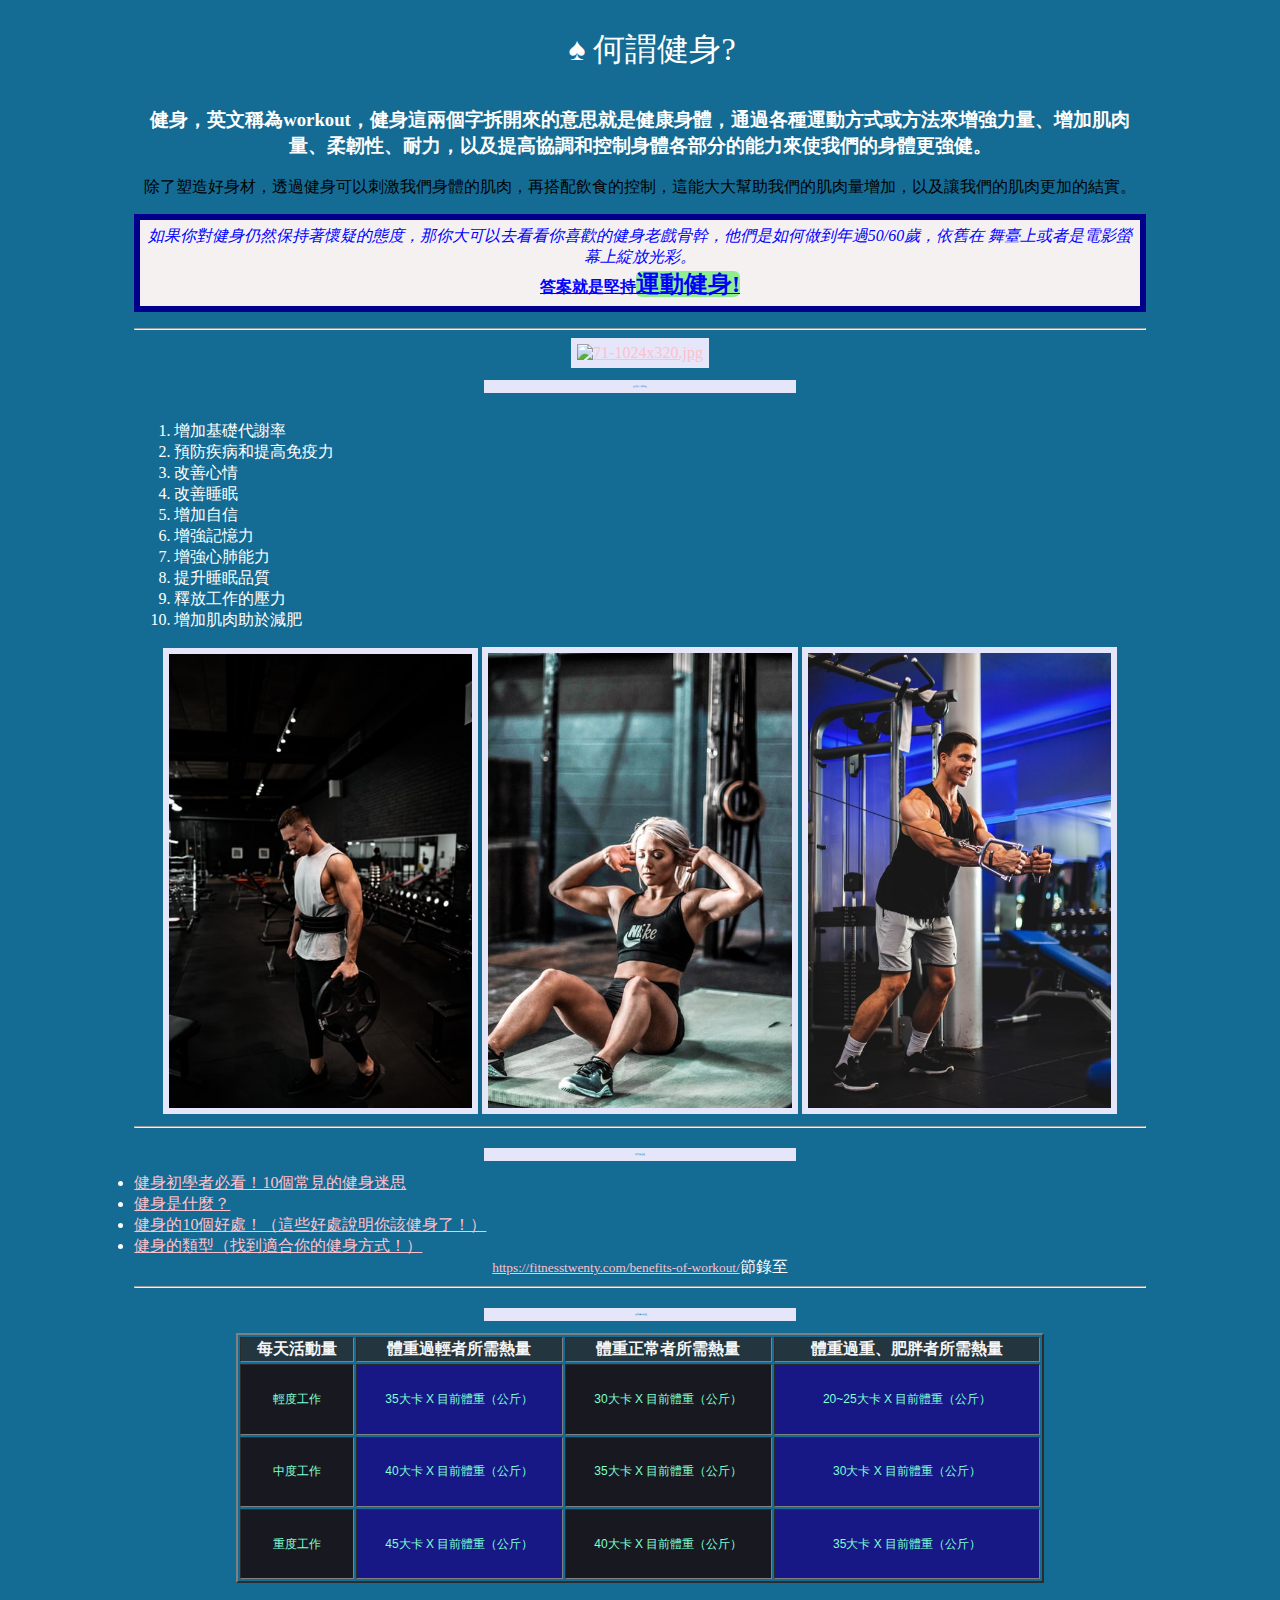
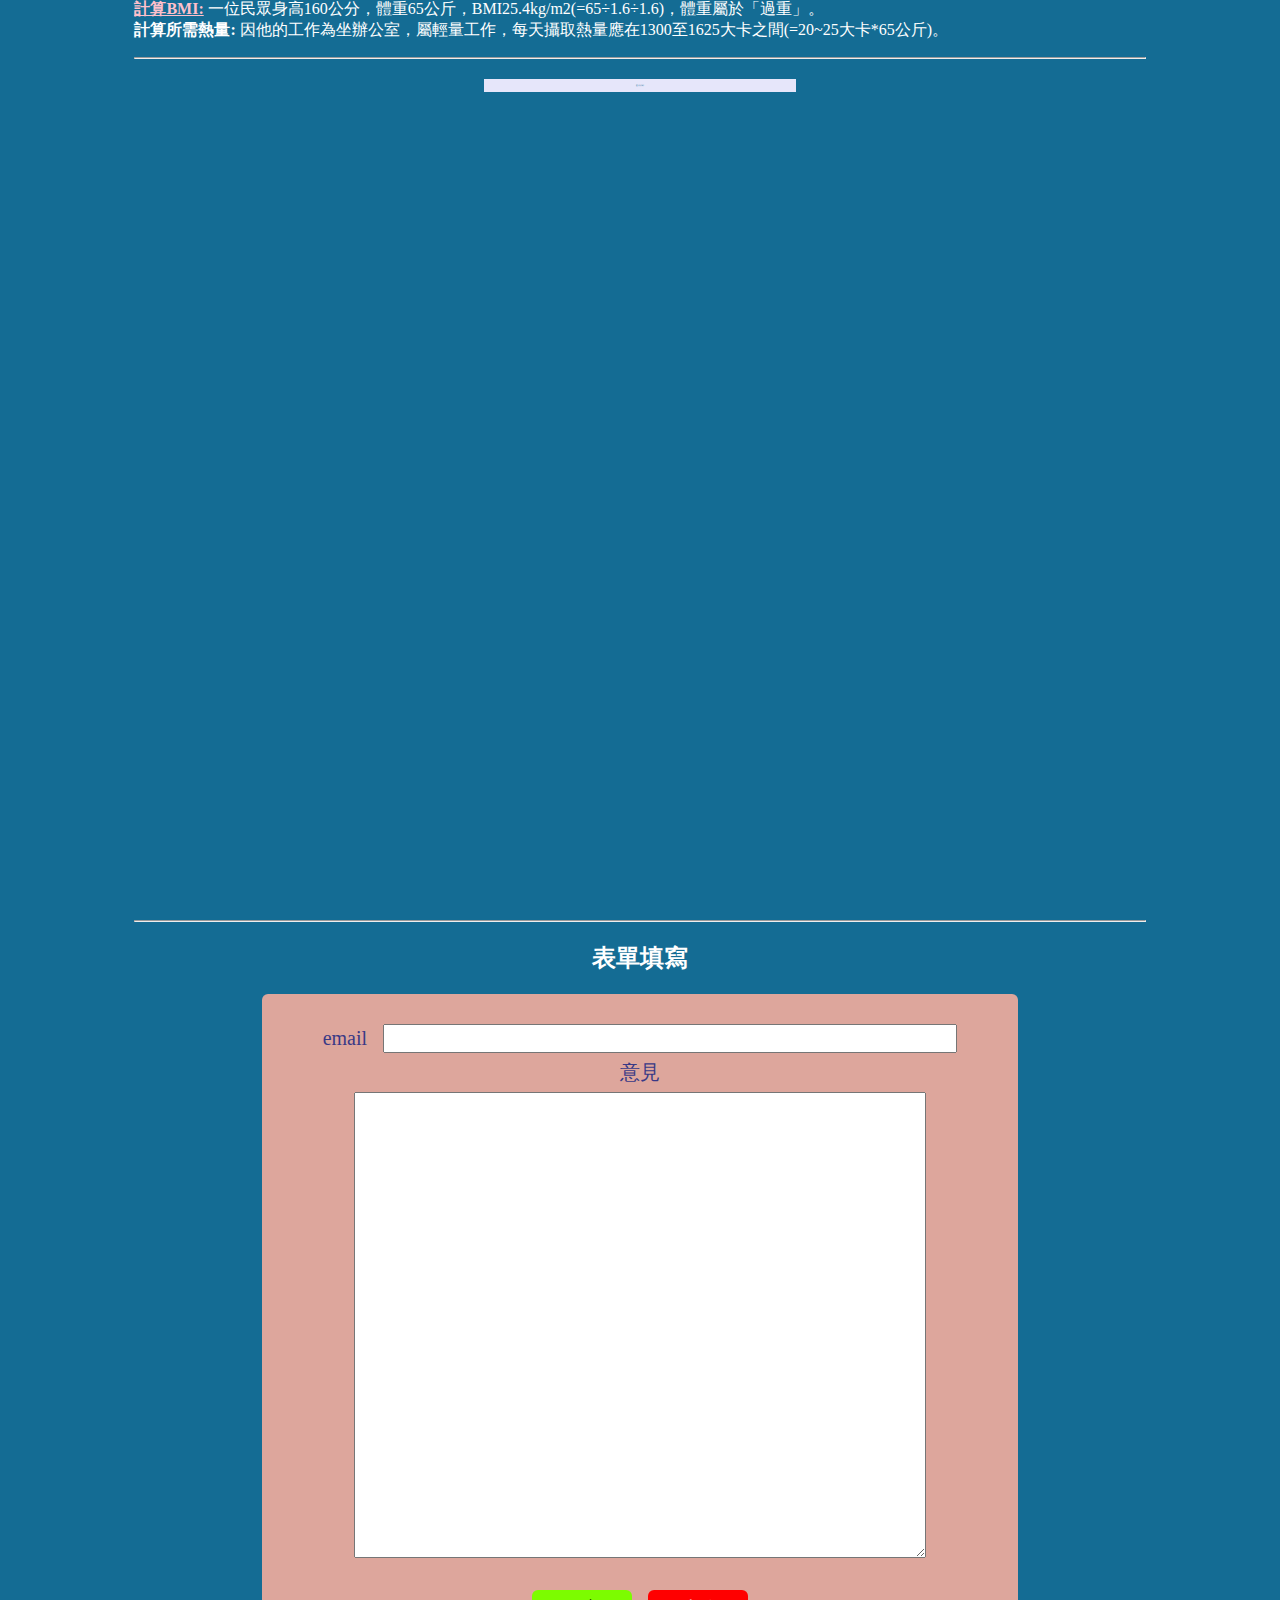
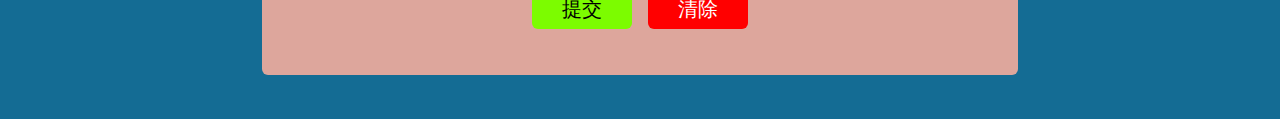
==== commit ad81859d: "完成css設定" ====
--- a/index.html
+++ b/index.html
@@ -3,105 +3,16 @@
 
 <head>
     <meta charset="UTF-8">
-    <meta http-equiv="X-UA-Compatible" content="IE=edge">
-    <meta name="viewport" content="width=device-width, initial-scale=1.0">
     <title>健身網站</title>
-    <style>
-        body {
-            background-color: #146C94;
-            color: rgb(255, 255, 255);
-            font-family: 標楷體;
-            text-align: center;
-        }
-
-        /* 對應class="sub-title" */
-        .sub-title {
-            background-color: #e6e6fa;
-            color: #146C94;
-            /* irem=>16px */
-            font-size: 1.5px;
-            text-align: left;
-            margin: 12px;
-            padding: 6px;
-        }
-
-        .title {
-            font-size: 2rem;
-            border-radius: 6px;
-            margin: 12px;
-            padding: 16px 12px;
-            text-align: center;
-        }
-
-        span {
-            border-radius: 6px;
-            font-size: 1.5rem;
-        }
-
-        #container {
-            width: 80%;
-            margin: 12px auto;
-        }
-
-        img {
-            background-color: #e6e6fa;
-            padding: 6px;
-            width: 30%;
-        }
-
-        /* class=banner" =>img */
-        .banner img {
-            width: 100%;
-        }
-
-        a {
-            color: pink;
-        }
-
-        /* 訪問後的顏色 */
-        a:visited {
-            color: rgb(255, 127, 127);
-        }
-
-        /* 移到上方的顏色 */
-        a:hover {
-            color: lightgreen;
-        }
-
-        li {
-            text-align: left;
-        }
-
-        small a {
-            color: black;
-        }
-
-        table {
-            width: 80%;
-            margin: 0px auto;
-            font-family: 'Franklin Gothic Medium', 'Arial Narrow', Arial, sans-serif;
-            font-size: 12px;
-        }
-
-        th {
-            background-color: #23363f;
-            color: whitesmoke;
-            font-size: 1rem;
-        }
-
-        td {
-            color: aquamarine;
-            background-color: cadetblue;
-        }
-    </style>
-
+    <link rel="stylesheet" href="./css/style.css">
+    <link rel="stylesheet" href="./css/index.css">
 </head>
 
 <body>
 
     <div id="container">
         <!-- 註解區 -->
-        <div class="sub-title title">&spades;&nbsp;何謂健身?</div>
+        <div class="title">&spades;&nbsp;何謂健身?</div>
         <div style="color : white;font-family: 微軟正黑體;">
             <h3>
                 健身，英文稱為workout，健身這兩個字拆開來的意思就是健康身體，通過各種運動方式或方法來增強力量、增加肌肉量、柔韌性、耐力，以及提高協調和控制身體各部分的能力來使我們的身體更強健。
@@ -209,11 +120,12 @@
 
         <hr>
         <div class="sub-title">影片介紹</div>
-        <iframe width="45%" height="534" src="https://www.youtube.com/embed/MzLZXUnekuI"
+        <br>
+        <iframe width="100%" height="400px" src="https://www.youtube.com/embed/MzLZXUnekuI"
             title="健身房新手【4天練全身課表】每天只做CP值最高的三個精華動作！│健人訓練│ 2021ep31" frameborder="0"
             allow="accelerometer; autoplay; clipboard-write; encrypted-media; gyroscope; picture-in-picture; web-share"
             allowfullscreen></iframe>
-        <iframe width="45%" height="534" src="https://www.youtube.com/embed/Vb287LMSwlw"
+        <iframe width="100%" height="400px" src="https://www.youtube.com/embed/Vb287LMSwlw"
             title="30分鐘爆汗燃脂+核心訓練│無須器材、無跳躍、不傷手腕│跟著我甩掉多餘體脂肪！30 Min Athome fat burn, no equipment needed, no jumping"
             frameborder="0"
             allow="accelerometer; autoplay; clipboard-write; encrypted-media; gyroscope; picture-in-picture; web-share"
@@ -223,16 +135,16 @@
 
         <hr>
         <h2>表單填寫</h2>
-        <form action="">
-            <label for="email">帳號</label>
+        <form action="" method="get">
+            <label for="email">email</label>
             <input type="email" id="email" name="email">
             <br>
-            <label for="password">密碼</label>
-            <input type="password" id="password" name="password">
-            <input type="file">
-
+            <label for="command">意見</label>
+            <br>
+            <textarea id="command" name="command" cols="25" rows="20"></textarea>
             <p>
                 <button type="submit">提交</button>
+                <button type="reset">清除</button>
             </p>
         </form>
     </div>
--- a/css/style.css
+++ b/css/style.css
@@ -0,0 +1,108 @@
+body {
+    background-color: #146C94;
+    color: rgb(255, 255, 255);
+    font-family: 標楷體;
+    text-align: center;
+}
+
+/* 對應class="sub-title" */
+.sub-title {
+    /* block/inline-block/inline */
+    display: inline-block;
+    width: 300px;
+    background-color: #e6e6fa;
+    color: #146C94;
+    /* irem=>16px */
+    font-size: 1.5px;
+    text-align: center;
+    margin: 12px;
+    padding: 6px;
+}
+
+.title {
+    display: block;
+    font-size: 2rem;
+    border-radius: 6px;
+    /* 四個方向　10px 20px 30px 40px */
+    margin: 12px auto;
+    padding: 16px 12px;
+    width: 100%;
+}
+
+span {
+    border-radius: 6px;
+    font-size: 1.5rem;
+}
+
+#container {
+    width: 80%;
+    margin: 12px auto;
+
+    a {
+        color: pink;
+    }
+
+    /* 訪問後的顏色 */
+    a:visited {
+        color: rgb(255, 127, 127);
+    }
+
+    /* 移到上方的顏色 */
+    a:hover {
+        color: lightgreen;
+    }
+
+    form {
+        width: 70%;
+        margin: 0 auto;
+        background-color: rgb(221, 166, 156);
+        padding: 1.5rem;
+        border-radius: 6px;
+        color: rgb(57, 57, 134);
+        margin-bottom: 24px;
+    }
+
+    /* 同時設定四個標籤 */
+    input,
+    textarea,
+    label,
+    button {
+        font-size: 20px;
+        margin: 6px;
+        text-align: center;
+    }
+
+    input,
+    textarea {
+        width: 80%;
+    }
+
+    button {
+        width: 100px;
+        background-color: lawngreen;
+        border: 0px;
+        border-radius: 6px;
+        padding: 6px 0;
+    }
+
+    /* 單純設定　reset button */
+    button[type="reset"] {
+        background-color: red;
+        color: white;
+    }
+
+    @media screen and (max-width:768px) {
+        form {
+            width: 90%;
+            height: 400px;
+        }
+
+        textarea {}
+
+        .sub-title {
+            width: 200px;
+            font-size: 24px;
+        }
+    }
+
+}--- a/css/index.css
+++ b/css/index.css
@@ -0,0 +1,52 @@
+img {
+    background-color: #e6e6fa;
+    padding: 6px;
+    width: 30%;
+}
+
+/* class=banner" =>img */
+.banner img {
+    width: 100%;
+}
+
+
+li {
+    text-align: left;
+}
+
+small a {
+    color: black;
+}
+
+table {
+    width: 80%;
+    margin: 0px auto;
+    font-family: 'Franklin Gothic Medium', 'Arial Narrow', Arial, sans-serif;
+    font-size: 12px;
+    height: 250px;
+}
+
+th {
+    background-color: #23363f;
+    color: whitesmoke;
+    font-size: 1rem;
+}
+
+td {
+    color: aquamarine;
+    background-color: cadetblue;
+}
+
+td:first-child {
+    background-color: #181820;
+}
+
+/* 奇數行 */
+td:nth-child(odd) {
+    background-color: #181820;
+}
+
+/* 偶數行 */
+td:nth-child(even) {
+    background-color: #171786;
+}